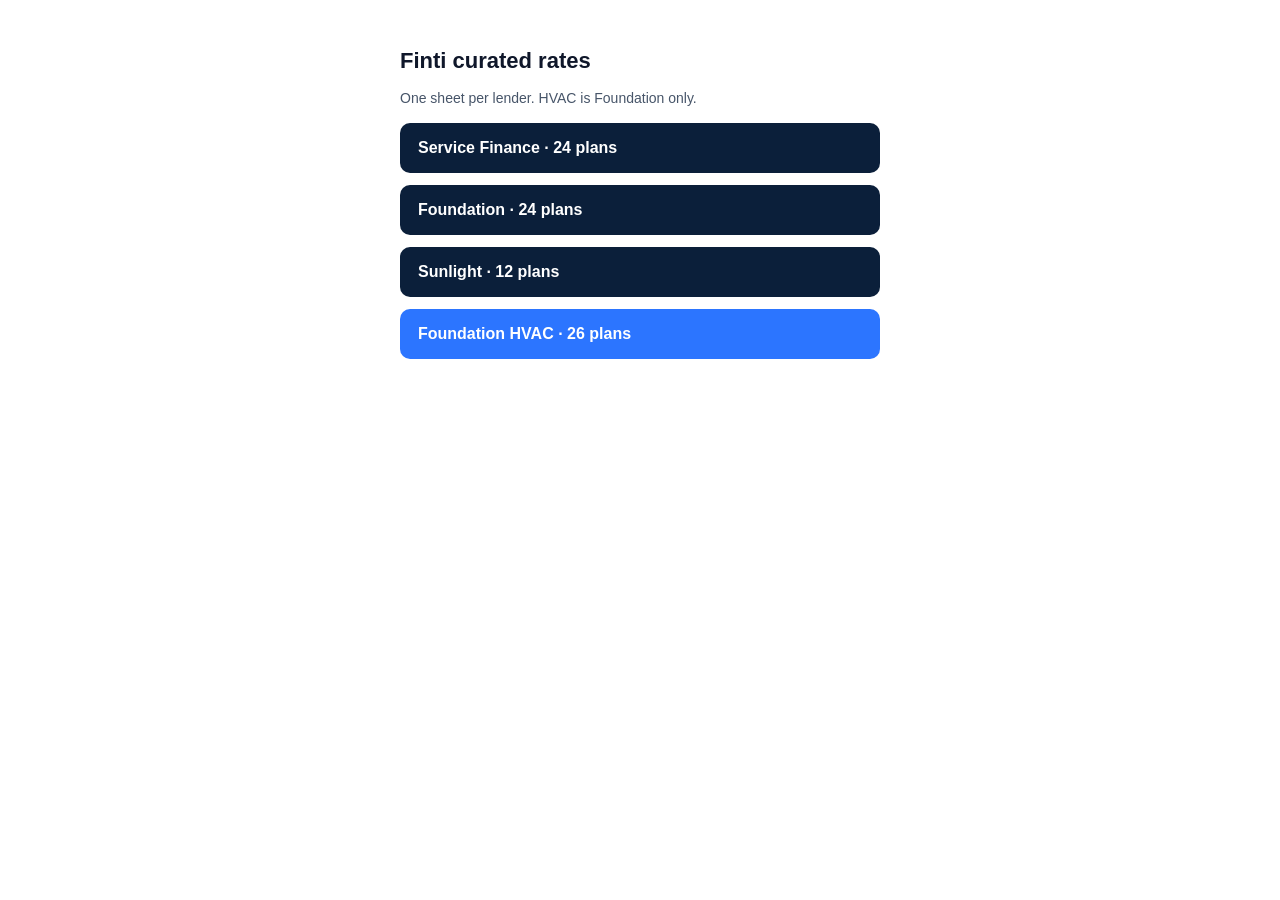
==== index.html @ b00a96a1 "Finti curated: SFC, Foundation, Sunlight, FF HVAC" ====
<!DOCTYPE html>
<html lang="en">
<head>
<meta charset="UTF-8" />
<meta name="viewport" content="width=device-width, initial-scale=1" />
<title>Finti Curated Rate Sheets</title>
<style>
  body{font-family:-apple-system,BlinkMacSystemFont,Segoe UI,sans-serif;max-width:480px;margin:48px auto;padding:0 20px;color:#0F172A}
  a{display:block;padding:16px 18px;margin:12px 0;background:#0B1F3A;color:#fff;text-decoration:none;border-radius:10px;font-weight:600}
  a.hvac{background:#2C75FF}
  p{color:#475569;font-size:14px;line-height:1.5}
  h1{font-size:22px;margin:0 0 8px}
</style>
</head>
<body>
  <h1>Finti curated rates</h1>
  <p>One sheet per lender. HVAC is Foundation only.</p>
  <a href="sfc.html">Service Finance · 24 plans</a>
  <a href="foundation.html">Foundation · 24 plans</a>
  <a href="sunlight.html">Sunlight · 12 plans</a>
  <a class="hvac" href="hvac.html">Foundation HVAC · 26 plans</a>
</body>
</html>
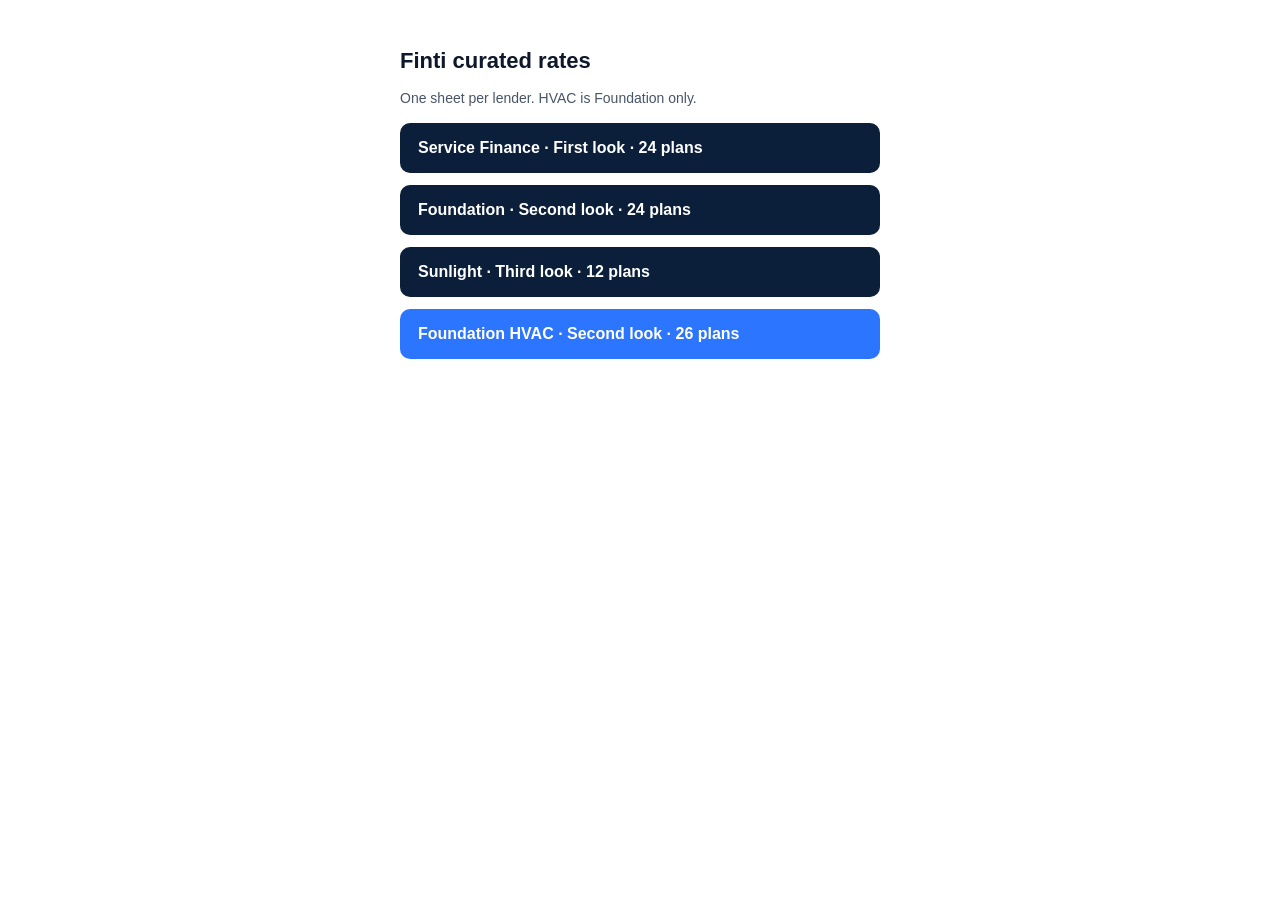
==== commit 7a9b9009: "Mark Foundation as second look (Sunlight third)" ====
--- a/index.html
+++ b/index.html
@@ -15,9 +15,9 @@
 <body>
   <h1>Finti curated rates</h1>
   <p>One sheet per lender. HVAC is Foundation only.</p>
-  <a href="sfc.html">Service Finance · 24 plans</a>
-  <a href="foundation.html">Foundation · 24 plans</a>
-  <a href="sunlight.html">Sunlight · 12 plans</a>
-  <a class="hvac" href="hvac.html">Foundation HVAC · 26 plans</a>
+  <a href="sfc.html">Service Finance · First look · 24 plans</a>
+  <a href="foundation.html">Foundation · Second look · 24 plans</a>
+  <a href="sunlight.html">Sunlight · Third look · 12 plans</a>
+  <a class="hvac" href="hvac.html">Foundation HVAC · Second look · 26 plans</a>
 </body>
 </html>
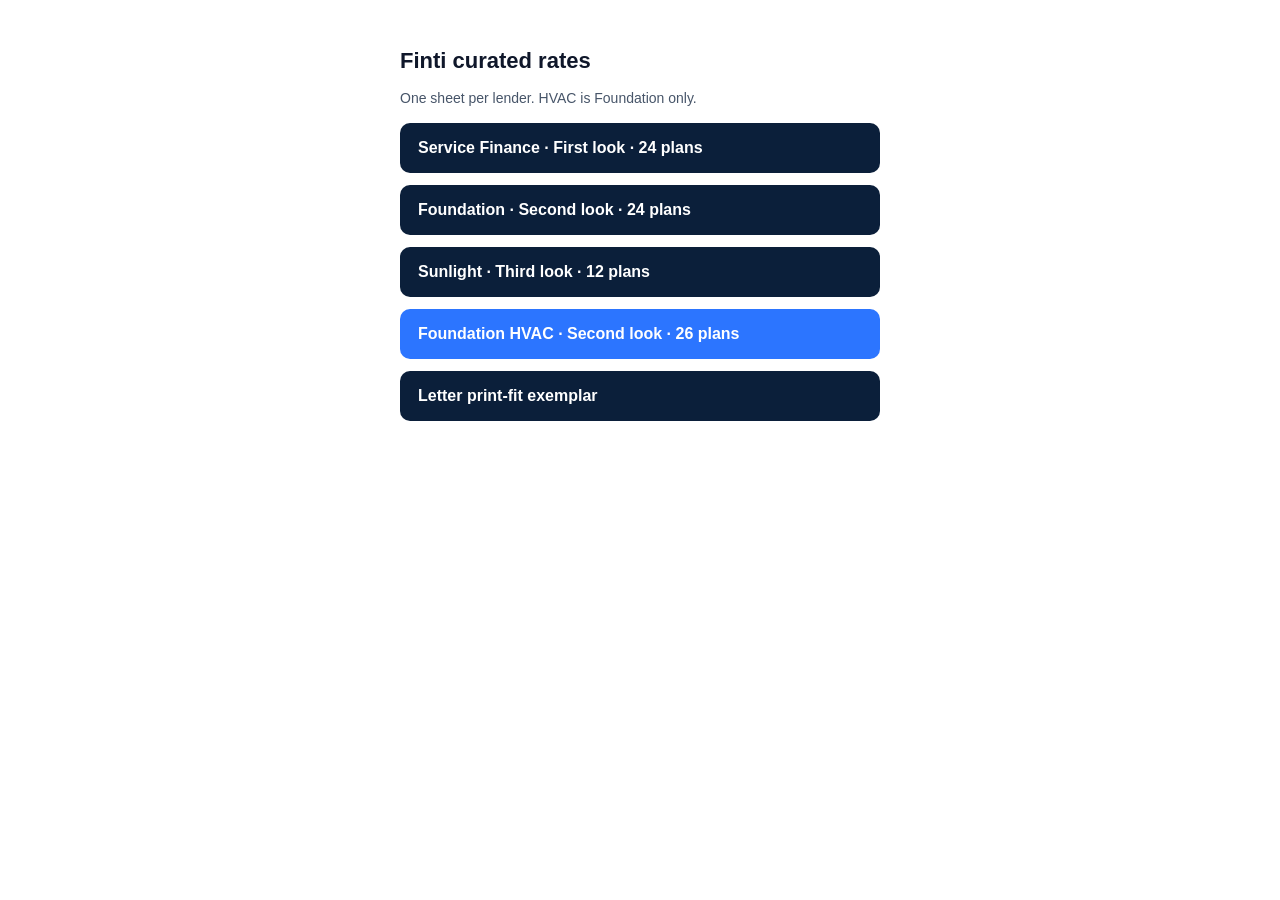
==== commit 75ecca19: "Fit curated rate sheets to US Letter print. Stop Chrome print-to-PDF from clipping Min–Max and produ" ====
--- a/index.html
+++ b/index.html
@@ -19,5 +19,6 @@
   <a href="foundation.html">Foundation · Second look · 24 plans</a>
   <a href="sunlight.html">Sunlight · Third look · 12 plans</a>
   <a class="hvac" href="hvac.html">Foundation HVAC · Second look · 26 plans</a>
+  <a href="exemplar-print-fit.html">Letter print-fit exemplar</a>
 </body>
 </html>
